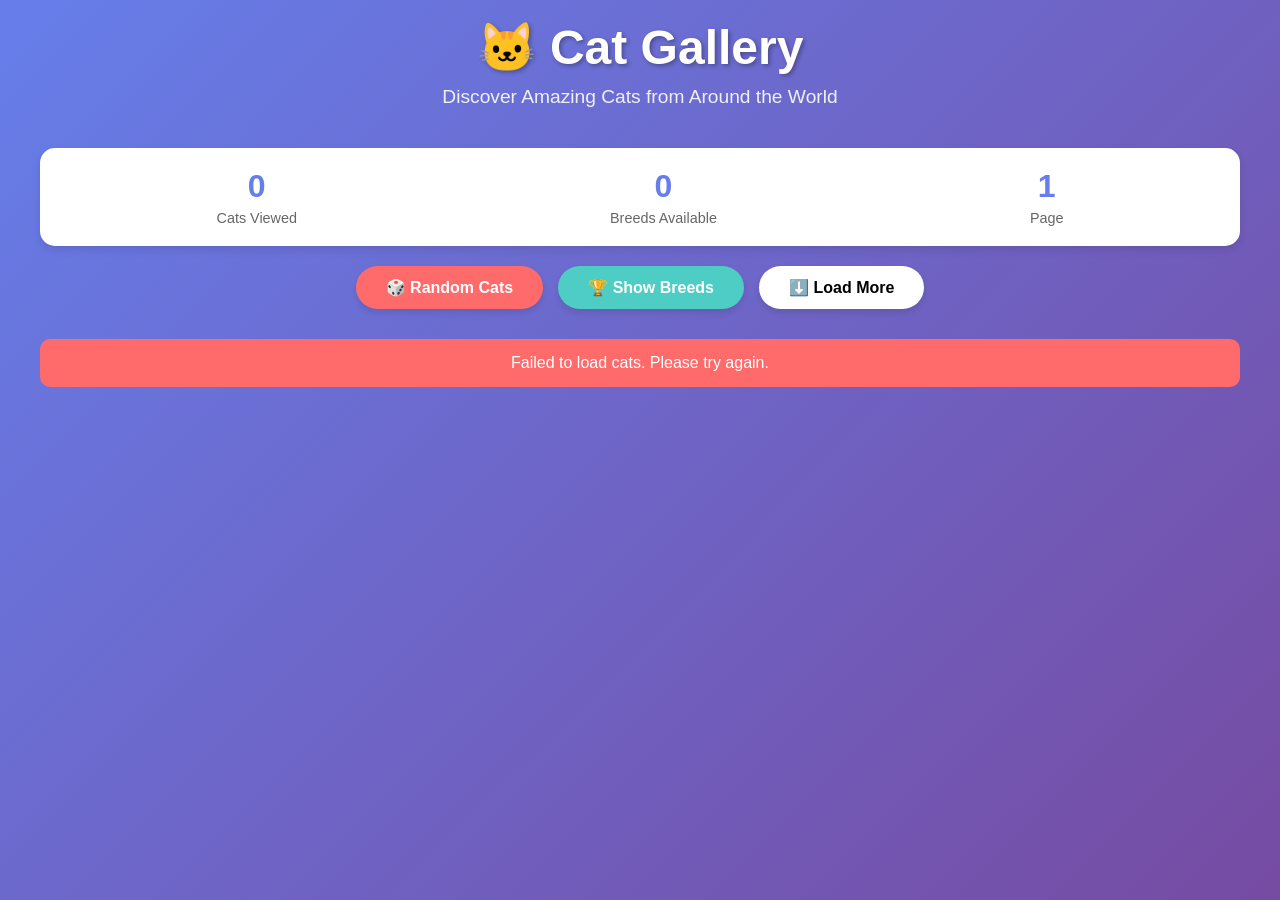
==== index.html @ 439bc043 "Add Cat API website with responsive design and breed information Co-authored-by: thanaboon8759 <2321" ====
<!DOCTYPE html>
<html lang="en">
<head>
    <meta charset="UTF-8">
    <meta name="viewport" content="width=device-width, initial-scale=1.0">
    <title>Cat Gallery - The Cat API</title>
    <style>
        * {
            margin: 0;
            padding: 0;
            box-sizing: border-box;
        }

        body {
            font-family: 'Segoe UI', Tahoma, Geneva, Verdana, sans-serif;
            background: linear-gradient(135deg, #667eea 0%, #764ba2 100%);
            min-height: 100vh;
            padding: 20px;
        }

        .container {
            max-width: 1200px;
            margin: 0 auto;
        }

        header {
            text-align: center;
            color: white;
            margin-bottom: 40px;
        }

        h1 {
            font-size: 3em;
            margin-bottom: 10px;
            text-shadow: 2px 2px 4px rgba(0,0,0,0.3);
        }

        .subtitle {
            font-size: 1.2em;
            opacity: 0.9;
        }

        .controls {
            display: flex;
            justify-content: center;
            gap: 15px;
            margin-bottom: 30px;
            flex-wrap: wrap;
        }

        button {
            background: white;
            border: none;
            padding: 12px 30px;
            border-radius: 25px;
            font-size: 1em;
            font-weight: 600;
            cursor: pointer;
            transition: all 0.3s ease;
            box-shadow: 0 4px 6px rgba(0,0,0,0.1);
        }

        button:hover {
            transform: translateY(-2px);
            box-shadow: 0 6px 12px rgba(0,0,0,0.2);
        }

        button:active {
            transform: translateY(0);
        }

        .btn-primary {
            background: #ff6b6b;
            color: white;
        }

        .btn-secondary {
            background: #4ecdc4;
            color: white;
        }

        .loading {
            text-align: center;
            color: white;
            font-size: 1.2em;
            padding: 20px;
        }

        .error {
            background: #ff6b6b;
            color: white;
            padding: 15px;
            border-radius: 10px;
            margin-bottom: 20px;
            text-align: center;
        }

        .gallery {
            display: grid;
            grid-template-columns: repeat(auto-fill, minmax(300px, 1fr));
            gap: 20px;
            margin-bottom: 30px;
        }

        .cat-card {
            background: white;
            border-radius: 15px;
            overflow: hidden;
            box-shadow: 0 8px 16px rgba(0,0,0,0.2);
            transition: transform 0.3s ease;
            cursor: pointer;
        }

        .cat-card:hover {
            transform: translateY(-5px);
            box-shadow: 0 12px 24px rgba(0,0,0,0.3);
        }

        .cat-image {
            width: 100%;
            height: 300px;
            object-fit: cover;
        }

        .cat-info {
            padding: 15px;
        }

        .breed-name {
            font-size: 1.2em;
            font-weight: 600;
            color: #333;
            margin-bottom: 5px;
        }

        .breed-description {
            font-size: 0.9em;
            color: #666;
            line-height: 1.4;
        }

        .stats {
            display: flex;
            justify-content: space-around;
            background: white;
            padding: 20px;
            border-radius: 15px;
            box-shadow: 0 4px 8px rgba(0,0,0,0.1);
            margin-bottom: 20px;
        }

        .stat-item {
            text-align: center;
        }

        .stat-value {
            font-size: 2em;
            font-weight: 700;
            color: #667eea;
        }

        .stat-label {
            font-size: 0.9em;
            color: #666;
            margin-top: 5px;
        }

        @media (max-width: 768px) {
            h1 {
                font-size: 2em;
            }

            .gallery {
                grid-template-columns: repeat(auto-fill, minmax(250px, 1fr));
            }

            .cat-image {
                height: 250px;
            }
        }
    </style>
</head>
<body>
    <div class="container">
        <header>
            <h1>🐱 Cat Gallery</h1>
            <p class="subtitle">Discover Amazing Cats from Around the World</p>
        </header>

        <div class="stats" id="stats">
            <div class="stat-item">
                <div class="stat-value" id="totalCats">0</div>
                <div class="stat-label">Cats Viewed</div>
            </div>
            <div class="stat-item">
                <div class="stat-value" id="totalBreeds">0</div>
                <div class="stat-label">Breeds Available</div>
            </div>
            <div class="stat-item">
                <div class="stat-value" id="currentPage">1</div>
                <div class="stat-label">Page</div>
            </div>
        </div>

        <div class="controls">
            <button class="btn-primary" onclick="loadRandomCats()">🎲 Random Cats</button>
            <button class="btn-secondary" onclick="loadBreedCats()">🏆 Show Breeds</button>
            <button onclick="loadMoreCats()">⬇️ Load More</button>
        </div>

        <div id="error" class="error" style="display: none;"></div>
        <div id="loading" class="loading" style="display: none;">Loading cats... 🐾</div>
        
        <div class="gallery" id="gallery"></div>
    </div>

    <script>
        const API_KEY = 'live_gVPv82VA9ruydZSojPZJtyVqIytBytzuHakYaaSEM1OqeONKb4BDG6FR0AeilCdW';
        const API_BASE = 'https://api.thecatapi.com/v1';
        
        let currentPage = 1;
        let totalCatsViewed = 0;
        let totalBreeds = 0;
        let currentMode = 'random';

        // Initialize the page
        async function init() {
            await loadBreedCount();
            await loadRandomCats();
        }

        // Load breed count
        async function loadBreedCount() {
            try {
                const response = await fetch(`${API_BASE}/breeds`, {
                    headers: {
                        'x-api-key': API_KEY
                    }
                });
                const breeds = await response.json();
                totalBreeds = breeds.length;
                updateStats();
            } catch (error) {
                console.error('Error loading breed count:', error);
            }
        }

        // Show loading state
        function showLoading(show = true) {
            document.getElementById('loading').style.display = show ? 'block' : 'none';
        }

        // Show error message
        function showError(message) {
            const errorDiv = document.getElementById('error');
            errorDiv.textContent = message;
            errorDiv.style.display = 'block';
            setTimeout(() => {
                errorDiv.style.display = 'none';
            }, 5000);
        }

        // Update statistics
        function updateStats() {
            document.getElementById('totalCats').textContent = totalCatsViewed;
            document.getElementById('totalBreeds').textContent = totalBreeds;
            document.getElementById('currentPage').textContent = currentPage;
        }

        // Load random cats
        async function loadRandomCats(append = false) {
            currentMode = 'random';
            if (!append) {
                currentPage = 1;
                document.getElementById('gallery').innerHTML = '';
            }

            showLoading(true);
            
            try {
                const response = await fetch(`${API_BASE}/images/search?limit=10&page=${currentPage}&order=RANDOM`, {
                    headers: {
                        'x-api-key': API_KEY
                    }
                });
                
                if (!response.ok) {
                    throw new Error('Failed to fetch cats');
                }
                
                const cats = await response.json();
                displayCats(cats, append);
                totalCatsViewed += cats.length;
                updateStats();
            } catch (error) {
                console.error('Error:', error);
                showError('Failed to load cats. Please try again.');
            } finally {
                showLoading(false);
            }
        }

        // Load cats with breed information
        async function loadBreedCats(append = false) {
            currentMode = 'breeds';
            if (!append) {
                currentPage = 1;
                document.getElementById('gallery').innerHTML = '';
            }

            showLoading(true);
            
            try {
                const response = await fetch(`${API_BASE}/images/search?limit=10&page=${currentPage}&has_breeds=1`, {
                    headers: {
                        'x-api-key': API_KEY
                    }
                });
                
                if (!response.ok) {
                    throw new Error('Failed to fetch cats');
                }
                
                const cats = await response.json();
                displayCats(cats, append);
                totalCatsViewed += cats.length;
                updateStats();
            } catch (error) {
                console.error('Error:', error);
                showError('Failed to load breed cats. Please try again.');
            } finally {
                showLoading(false);
            }
        }

        // Load more cats based on current mode
        function loadMoreCats() {
            currentPage++;
            if (currentMode === 'random') {
                loadRandomCats(true);
            } else {
                loadBreedCats(true);
            }
        }

        // Display cats in the gallery
        function displayCats(cats, append = false) {
            const gallery = document.getElementById('gallery');
            
            if (!append) {
                gallery.innerHTML = '';
            }

            cats.forEach(cat => {
                const card = document.createElement('div');
                card.className = 'cat-card';
                
                let breedInfo = '';
                if (cat.breeds && cat.breeds.length > 0) {
                    const breed = cat.breeds[0];
                    breedInfo = `
                        <div class="cat-info">
                            <div class="breed-name">${breed.name}</div>
                            <div class="breed-description">${breed.description || 'No description available'}</div>
                        </div>
                    `;
                }

                card.innerHTML = `
                    <img src="${cat.url}" alt="Cat" class="cat-image" onerror="this.src='https://via.placeholder.com/300x300?text=Cat+Image+Error'">
                    ${breedInfo}
                `;

                card.onclick = () => {
                    window.open(cat.url, '_blank');
                };

                gallery.appendChild(card);
            });
        }

        // Initialize on page load
        init();
    </script>
</body>
</html>
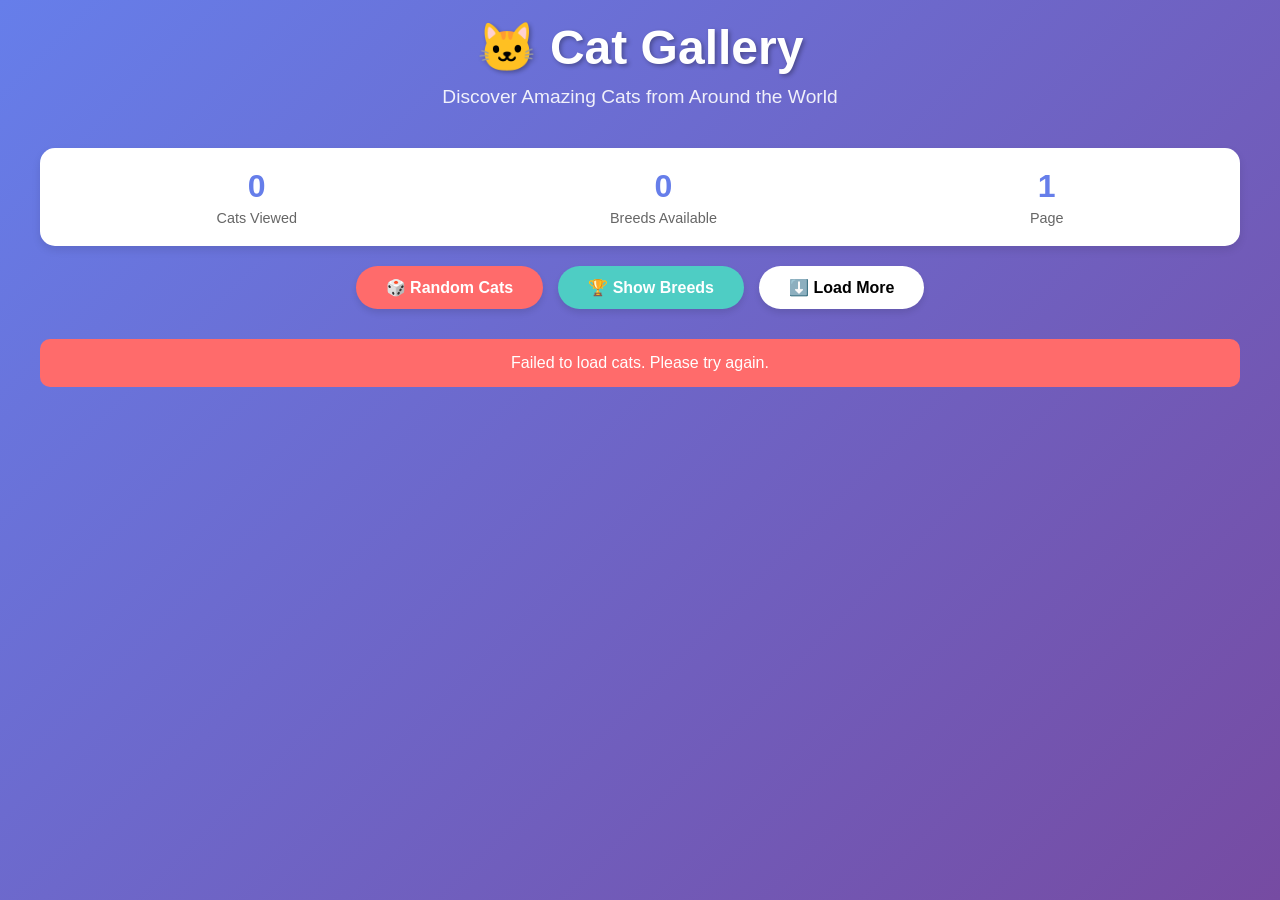
==== commit ff2888fd: "Improve code quality: extract constants and enhance accessibility Co-authored-by: thanaboon8759 <232" ====
--- a/index.html
+++ b/index.html
@@ -217,6 +217,7 @@
     <script>
         const API_KEY = 'live_gVPv82VA9ruydZSojPZJtyVqIytBytzuHakYaaSEM1OqeONKb4BDG6FR0AeilCdW';
         const API_BASE = 'https://api.thecatapi.com/v1';
+        const CATS_PER_PAGE = 10;
         
         let currentPage = 1;
         let totalCatsViewed = 0;
@@ -278,7 +279,7 @@
             showLoading(true);
             
             try {
-                const response = await fetch(`${API_BASE}/images/search?limit=10&page=${currentPage}&order=RANDOM`, {
+                const response = await fetch(`${API_BASE}/images/search?limit=${CATS_PER_PAGE}&page=${currentPage}&order=RANDOM`, {
                     headers: {
                         'x-api-key': API_KEY
                     }
@@ -311,7 +312,7 @@
             showLoading(true);
             
             try {
-                const response = await fetch(`${API_BASE}/images/search?limit=10&page=${currentPage}&has_breeds=1`, {
+                const response = await fetch(`${API_BASE}/images/search?limit=${CATS_PER_PAGE}&page=${currentPage}&has_breeds=1`, {
                     headers: {
                         'x-api-key': API_KEY
                     }
@@ -355,9 +356,11 @@
                 const card = document.createElement('div');
                 card.className = 'cat-card';
                 
+                const breed = cat.breeds && cat.breeds.length > 0 ? cat.breeds[0] : null;
+                const altText = breed ? `${breed.name} cat` : 'Cat image';
+                
                 let breedInfo = '';
-                if (cat.breeds && cat.breeds.length > 0) {
-                    const breed = cat.breeds[0];
+                if (breed) {
                     breedInfo = `
                         <div class="cat-info">
                             <div class="breed-name">${breed.name}</div>
@@ -367,7 +370,7 @@
                 }
 
                 card.innerHTML = `
-                    <img src="${cat.url}" alt="Cat" class="cat-image" onerror="this.src='https://via.placeholder.com/300x300?text=Cat+Image+Error'">
+                    <img src="${cat.url}" alt="${altText}" class="cat-image" onerror="this.src='https://via.placeholder.com/300x300?text=Cat+Image+Error'">
                     ${breedInfo}
                 `;
 
